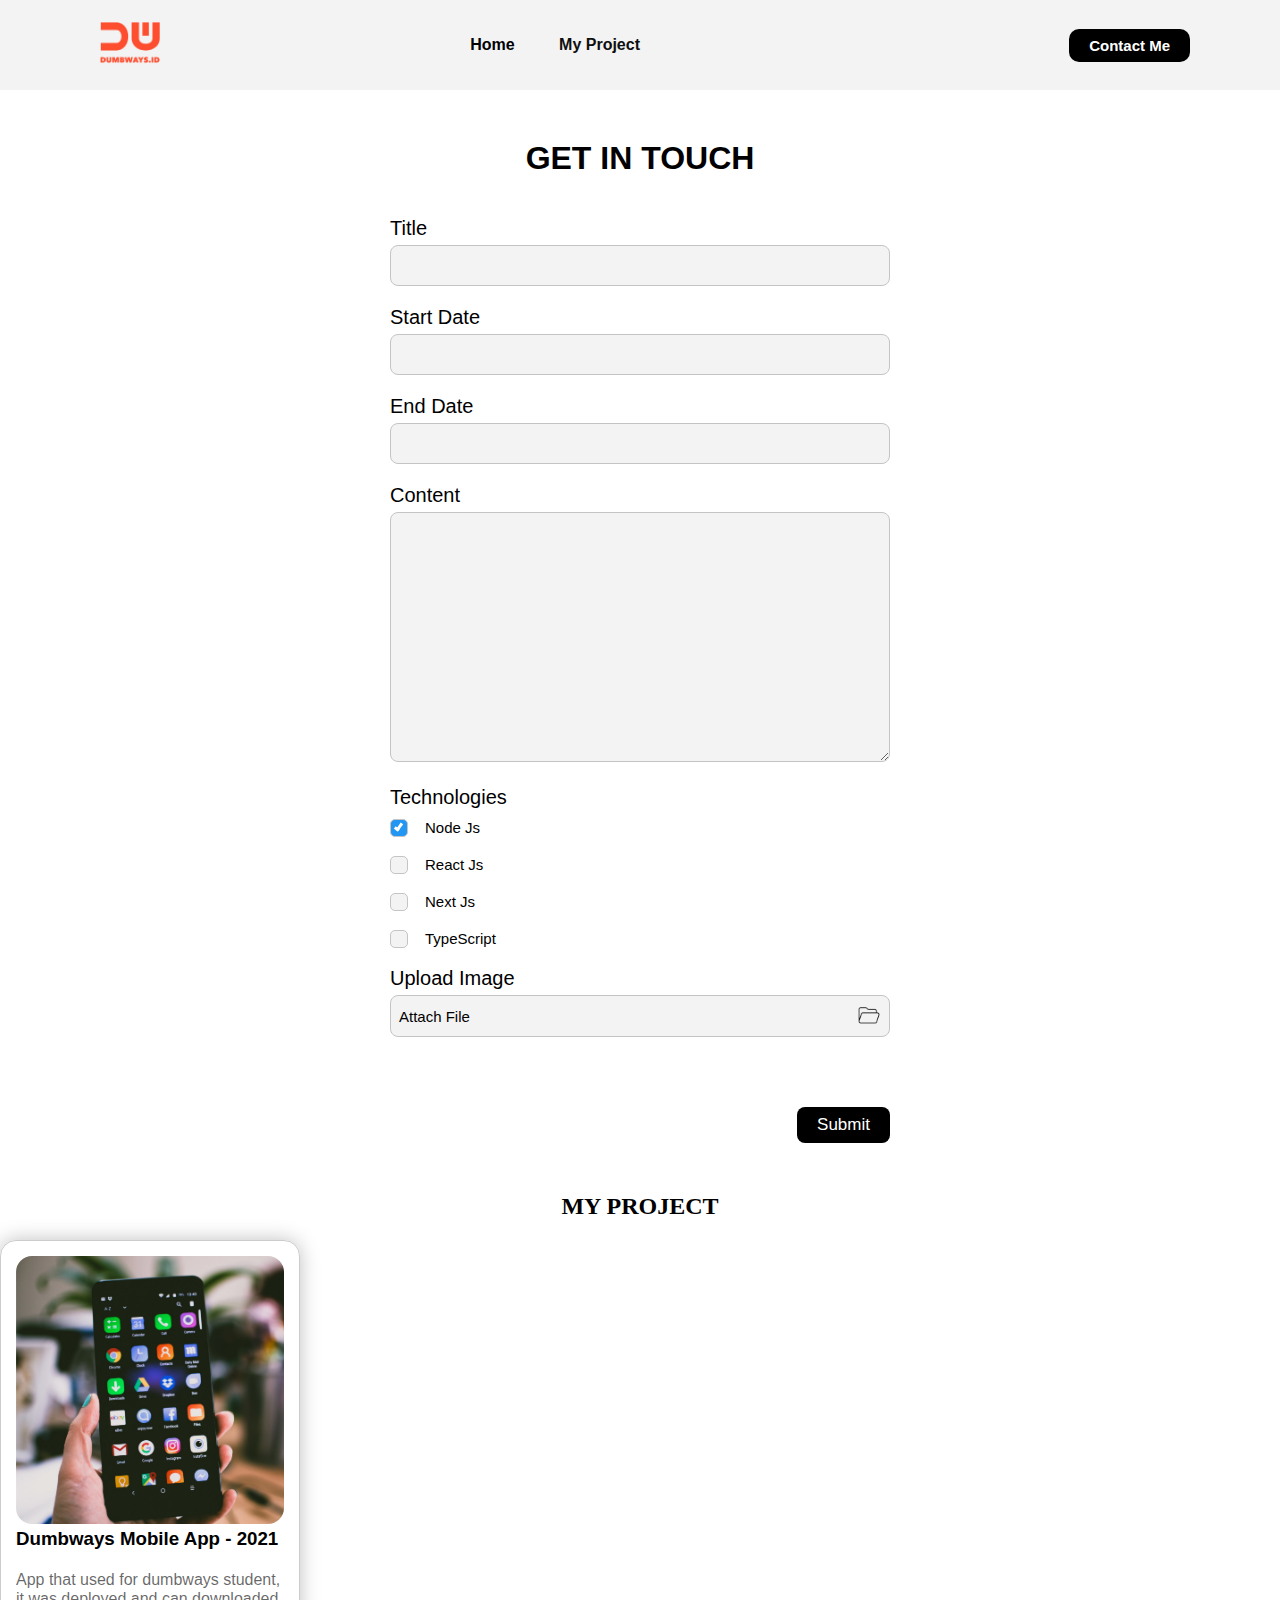
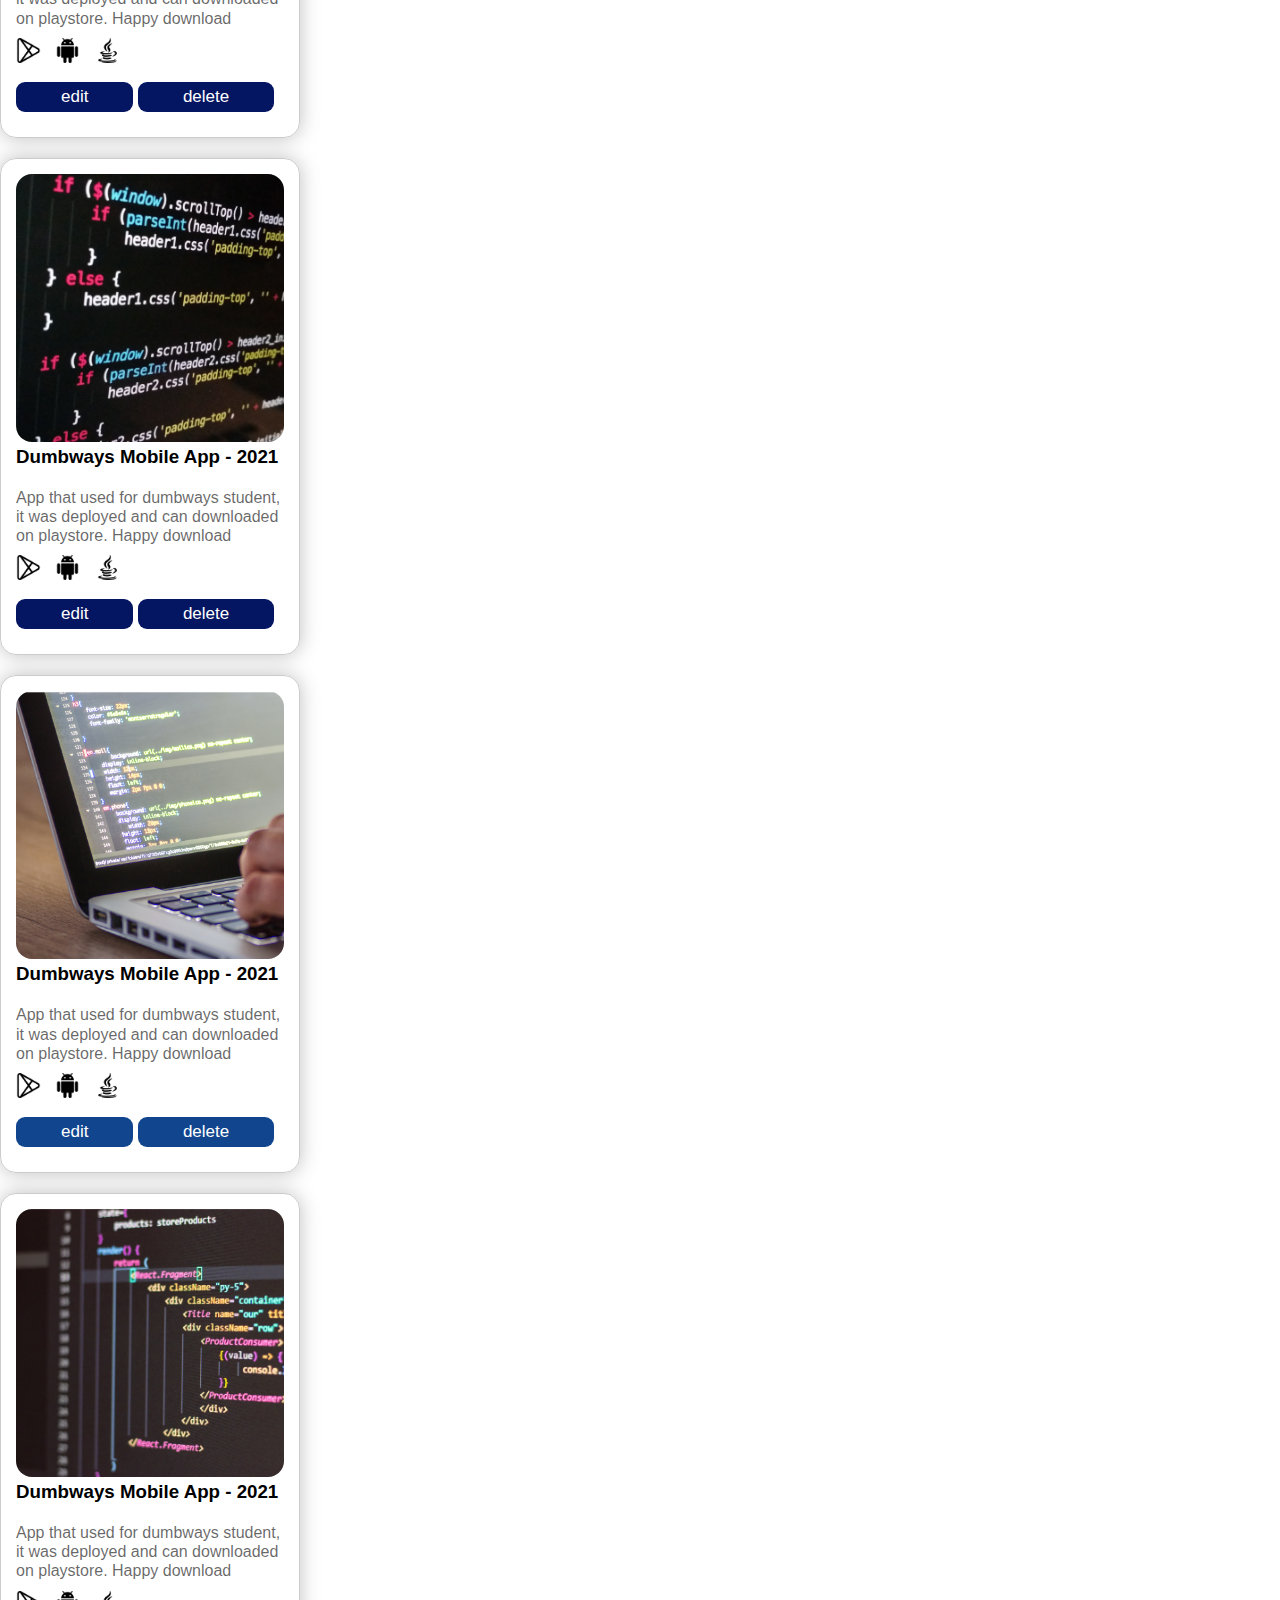
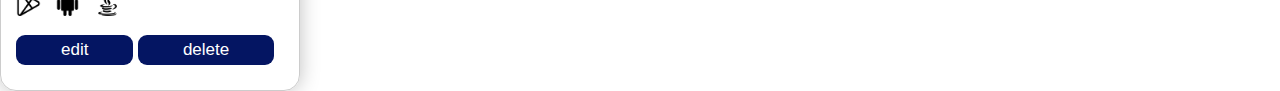
==== blog.html @ d4baaa58 "first push" ====
<!DOCTYPE html>
<html>
<head>
  <title>Blog Page</title>
  <link rel="stylesheet" href="style.css" />
</head>
<body>
    <!-- NavBar -->
    <nav>
        <div class="left-side">
            <div class="logo"><a href="#"><img src="brandred.png"></a></div>
            <ul>
                <li>
                    <a href="#">Home</a>
                </li>
                <li>
                    <a href="blog.html" class="list-active">My Project</a>
                </li>
            </ul>
        </div>
        <div class="right-side">
            <a href="#"> Contact Me </a>
        </div>
    </nav>
    <!--FORM BLOG-->
    <div class="blog">
        <div class="blog-form">
          <div class="form-container">
            <form onsubmit="addBlog(event)">
                <h1>GET IN TOUCH</h1>
                <div>
                    <label for="input-blog-title">Title</label>
                    <input id="input-blog-title" />
                </div>
                <div>
                    <label for="input-blog-start-date">Start Date</label>
                    <input id="input-blog-start-date" />
                </div>
                <div>
                    <label for="input-blog-end-date">End Date</label>
                    <input id="input-blog-end-date" />
                </div>
                <div>
                    <label for="input-blog-content">Content</label>
                    <textarea id="input-blog-content"></textarea>
                </div>
                <div>
                   <label for="checkbox-technologies">Technologies</label>
                    <label class="container" style="margin-top: 10px; font-size: 15px;">Node Js
                        <input type="checkbox" checked="checked">
                        <span class="checkmark"></span>
                    </label>
                  
                    <label class="container" style="font-size: 15px;">React Js
                        <input type="checkbox">
                        <span class="checkmark"></span>
                    </label>
                  
                    <label class="container" style="font-size: 15px;">Next Js
                        <input type="checkbox">
                        <span class="checkmark"></span>
                    </label>
                  
                    <label class="container" style="font-size: 15px;">TypeScript
                        <input type="checkbox">
                        <span class="checkmark"></span>
                    </label>
                </div>
                <div>
                    <label>Upload Image</label>
                    <div class="input-blog-image-group">
                        <label for="input-blog-image">
                            <p>Attach File</p>
                            <img src="folder.png" alt="file" />
                        </label>
                        <input type="file" id="input-blog-image" hidden />
                    </div>
                </div>
                <div class="button-group">
                    <button>Submit</button>
                </div>
            </form>
            </div>
        </div>
       <span class="project">
           <h2>MY PROJECT</h2>
           <div class="card1">
            <div class="image">
              <img src="card1.png" alt="my image" />
            </div>
            <div class="header">
              <h3>Dumbways Mobile App - 2021</h3>
            </div>
            <div class="content">
              <p>
                App that used for dumbways student, it was deployed and can downloaded on playstore. Happy download
              </p>
            </div>
            
            <div style="margin-top: 10px" >
                <a href="play.google.com"><img src="play-store.png" style="position: relative; cursor:progress; width: 25px; " alt="play-store" target="_blank"/></a>
                <a href="android.com"><img src="android.png" alt="android" style="position:relative; cursor:progress; width: 25px; margin-left: 10px;" target="_blank"/></a>
                <a href="java.com"><img src="java.png" style="position: relative; cursor: progress; width: 25px; margin-left: 10px;" alt="twitter"/></a>
            </div>

            <span>
                <button style="padding: 5px 45px;
                font-size: 17px;
                background: #041562;
                border-radius: 9px;
                border: none;
                color: rgb(255, 255, 255);
                cursor: progress;
                margin-top: 15px;">edit</button>

                <button style="padding: 5px 45px;
                font-size: 17px;
                background: #041562;
                border-radius: 9px;
                border: none;
                color: rgb(255, 255, 255);
                cursor: progress;">delete</button>
            </span>
        </div>

        <div class="card1">
            <div class="image">
              <img src="card2.png" alt="my image" />
            </div>
            <div class="header">
              <h3>Dumbways Mobile App - 2021</h3>
            </div>
            <div class="content">
              <p>
                App that used for dumbways student, it was deployed and can downloaded on playstore. Happy download
              </p>
            </div>
            
            <div style="margin-top: 10px" >
                <a href="play.google.com"><img src="play-store.png" style="position: relative; cursor:progress; width: 25px; " alt="play-store" target="_blank"/></a>
                <a href="android.com"><img src="android.png" alt="android" style="position:relative; cursor:progress; width: 25px; margin-left: 10px;" target="_blank"/></a>
                <a href="java.com"><img src="java.png" style="position: relative; cursor: progress; width: 25px; margin-left: 10px;" alt="twitter"/></a>
            </div>

            <span>
                <button style="padding: 5px 45px;
                font-size: 17px;
                background: #041562;
                border-radius: 9px;
                border: none;
                color: rgb(255, 255, 255);
                cursor: progress;
                margin-top: 15px;">edit</button>

                <button style="padding: 5px 45px;
                font-size: 17px;
                background: #041562 ;
                border-radius: 9px;
                border: none;
                color: rgb(255, 255, 255);
                cursor: progress;">delete</button>
            </span>
        </div>

        <div class="card1">
            <div class="image">
              <img src="card3.png" alt="my image" />
            </div>
            <div class="header">
              <h3>Dumbways Mobile App - 2021</h3>
            </div>
            <div class="content">
              <p>
                App that used for dumbways student, it was deployed and can downloaded on playstore. Happy download
              </p>
            </div>
            
            <div style="margin-top: 10px" >
                <a href="play.google.com"><img src="play-store.png" style="position: relative; cursor:progress; width: 25px; " alt="play-store" target="_blank"/></a>
                <a href="android.com"><img src="android.png" alt="android" style="position:relative; cursor:progress; width: 25px; margin-left: 10px;" target="_blank"/></a>
                <a href="java.com"><img src="java.png" style="position: relative; cursor: progress; width: 25px; margin-left: 10px;" alt="twitter"/></a>
            </div>

            <span>
                <button style="padding: 5px 45px;
                font-size: 17px;
                background: #11468F;
                border-radius: 9px;
                border: none;
                color: rgb(255, 255, 255);
                cursor: progress;
                margin-top: 15px;">edit</button>

                <button style="padding: 5px 45px;
                font-size: 17px;
                background: #11468F;
                border-radius: 9px;
                border: none;
                color: rgb(255, 255, 255);
                cursor: progress;">delete</button>
            </span>
        </div>

        <div class="card1">
            <div class="image">
              <img src="card4.png" alt="my image" />
            </div>
            <div class="header">
              <h3>Dumbways Mobile App - 2021</h3>
            </div>
            <div class="content">
              <p>
                App that used for dumbways student, it was deployed and can downloaded on playstore. Happy download
              </p>
            </div>
            
            <div style="margin-top: 10px" >
                <a href="play.google.com"><img src="play-store.png" style="position: relative; cursor:progress; width: 25px; " alt="play-store" target="_blank"/></a>
                <a href="android.com"><img src="android.png" alt="android" style="position:relative; cursor:progress; width: 25px; margin-left: 10px;" target="_blank"/></a>
                <a href="java.com"><img src="java.png" style="position: relative; cursor: progress; width: 25px; margin-left: 10px;" alt="twitter"/></a>
            </div>

            <span>
                <button style="padding: 5px 45px;
                font-size: 17px;
                background: #041562;
                border-radius: 9px;
                border: none;
                color: rgb(255, 255, 255);
                cursor: progress;
                margin-top: 15px;">edit</button>

                <button style="padding: 5px 45px;
                font-size: 17px;
                background: #041562 ;
                border-radius: 9px;
                border: none;
                color: rgb(255, 255, 255);
                cursor: progress;">delete</button>
            </span>
        </div>

       </span>
       
    </div>
    <script src="blog.js"></script>
  </body>
</html>
---- style.css ----
* {
    margin: 0;
    padding: 0;
    box-sizing: border-box;
    font-family: "Poppins", sans-serif;
}

/* Form Contact */

.form-contact {
    height: 100vh;
    display: flex;
    justify-content: center;
    align-items: center;
}
  
.form-contact form label {
    font-size: 15px;
    font-weight: bold;
}
  
.form-contact form input, textarea {
    width: 100%;
    font-size: 20px;
    font-weight: 40;
    padding: 8px;
    margin-top: 5px;
    margin-bottom: 15px;
    background: #f4f3f3;
    border: 1px solid #c4c4c4;
    border-radius: 8px;
}

.form-contact form select{
    width: 100%;
    font-size: 15px;
    font-weight: bold;
    padding: 8px;
    margin-top: 5px;
    margin-bottom: 15px;
    background: #f4f3f3;
    border: 1px solid #c4c4c4;
    border-radius: 8px;
}
  
.form-contact form textarea {
    height: 90px;
}
  
.form-contact form button {
    padding: 8px 30px;
    font-size: 17px;
    background: #000000;
    border-radius: 20px;
    border: none;
    color: #fff;
    cursor: pointer;
} 

/* Navbar */
nav {
    display: flex;
    background: #f4f3f3;
    height: 10vh;
}
  
nav div {
    display: flex;
    align-items: center;
    flex: 50%;
}
  
nav div.left-side {
    padding-left: 90px;
}
  
nav div.right-side {
    padding-right: 90px;
    display: flex;
    justify-content: flex-end;
}
  
nav ul {
    list-style-type: none;
    margin-left: 40px;
}
  
nav ul li {
    display: inline;
    margin-left: 40px;
}

.logo img {
    position: relative;
    margin-top: 20%;
    margin-left: 10px;
    margin-bottom: 20%;
    width: 20%;
}
  
nav ul li a {
    color: #000000;
    text-decoration: none;  
    font-weight: bold;
}
  
nav ul li a.list-active {
    color: #0f0f0f;
    font-weight: 700;
}

nav .right-side a {
    font-size: 15px;
    padding: 8px 20px;
    background-color: #000000;
    border: none;
    border-radius: 10px;
    color: #fff;
    font-weight: bold;
    text-decoration: none;
}

/* Card Profile */

.card-page {
    box-shadow: 0 4px 8px 0 rgba(0,0,0,0.2);
    transition: 0.3s;
    margin-top: 50px;
    margin-bottom: 50px;
    margin-right: 50px;
    margin-left: 50px;
}

.card-page:hover {
    box-shadow: 0 8px 20px 0 rgba(0,0,0,0.2);
}

.container-page {
    padding: 4px 4px;
}

.personal {
    display: flex;
    height: 100vh;
}
  
.personal .right {
    flex: 40%;
}

.personal .right .card {
    box-shadow: 0 4px 8px 0 rgba(0,0,0,0.2);
    transition: 0.3s;
    width: 60%;
    margin-top: 50px;
    margin-left: 50px;
}
  
.personal .right .card .card:hover {
    box-shadow: 0 8px 16px 0 rgba(0,0,0,0.2);
}
  
.personal .right .card .container {
    padding: 20px 50px;
}

.personal .right .card .container h2 {
    font-family: 'Gill Sans', 'Gill Sans MT', Calibri, 'Trebuchet MS', sans-serif;
    text-align: center;
}

  .personal .right .card .container p {
      margin-top: 7px;
      text-align: center;
  }

.personal .left {
    flex: 60%;
    display: flex;
    position: relative;
}
  
.personal .left div {
    position: absolute;
    top: 50px;
    right: 30px;
    left: 60px;
}

.personal .left div h2{
    text-align: justify;
    font-family: gill sans;

}
  
.personal .left div p {
    text-align: justify;
    color: #000000;
    margin-top: 20px;
    margin-bottom: 20px;
    margin-right: 45px;
    font-family: putara;
    font-size: 1.3em;
}

.personal .left .sosmed-list {
    position: absolute;
    margin-top: 15%;
}
  
.personal .left .sosmed-list a {
    cursor: pointer;
    margin-right: 3px;
    margin-top: 5%;
}
  
.personal .left .sosmed-list a img {
    cursor: pointer progress;
    width: 35px;
    margin-left: 9px;
}

/*MY PROJECT*/

.project h2 {
    text-align: center;
    font-family: 'Times New Roman', Times, serif;
}

.card1 {
    width: 300px;
    border: 1px solid #00000033;
    border-radius: 16px;
    padding: 15px 15px 25px 15px;
    box-shadow: 0px 0px 20px #00000040;
    margin-top: 20px;
    transition: 0.4s;
}

.card1 .image img {
    width: 100%;
    border-radius: 16px;
}
  
.card1 .header h1 {
    text-align: left;
    margin-top: 7%;
}
  
.card1 .content p {
    text-align: left;
    color: rgba(0, 0, 0, 0.6);
    line-height: 120%;
    margin-top: 20px;
}

/* Blog Form */
.blog-form {
    padding: 50px 0;
    display: flex;
    justify-content: center;
}
  
.blog-form .form-container {
    width: 500px;
}
  
.blog-form .form-container h1 {
    text-align: center;
    margin-bottom: 40px;
    font-weight: bold;
}
  
.blog-form form label {
    font-size: 20px;
    font-weight: 400;
}
  
.blog-form form input, textarea, select {
    width: 100%;
    font-size: 20px;
    font-weight: 400;
    padding: 8px;
    margin-top: 5px;
    margin-bottom: 20px;
    background: #f4f3f3;
    border: 1px solid #c4c4c4;
    border-radius: 8px;
}
  
.blog-form form textarea {
    height: 250px;
}
  
.blog-form form .input-blog-image-group {
    width: 100%;
    font-size: 20px;
    font-weight: 400;
    padding: 8px;
    margin-top: 5px;
    margin-bottom: 20px;
    background: #f4f3f3;
    border: 1px solid #c4c4c4;
    border-radius: 8px;
    cursor: progress;
}

.blog-form form .input-blog-image-group img {
    width: 5%;
}

.blog-form form .input-blog-image-group label p {
    font-size: 15px;
}
  
.blog-form form .input-blog-image-group label {
    cursor: progress;
    display: flex;
    align-items: center;
    justify-content: space-between;
}
  
.blog-form form .button-group {
    text-align: right;
}

  
.blog-form form button {
    margin-top: 50px;
    padding: 8px 20px;
    font-size: 17px;
    background: #000000;
    border-radius: 8px;
    border: none;
    color: #fff;
    cursor: pointer;
}
  
.blog hr {
    border: 1px solid #dbdbdb;
    width: 80%;
    margin-right: auto;
    margin-left: auto;
}

.container {
    display: block;
    position: relative;
    padding-left: 35px;
    margin-bottom: 20px;
    cursor: pointer;
    font-size: 15px;
    -webkit-user-select: none;
    -moz-user-select: none;
    -ms-user-select: none;
    user-select: none;
}
  
.container input {
    position: absolute;
    opacity: 0;
    cursor: pointer;
    height: 0;
    width: 0;
}
  
    /* Create a custom checkbox */
.checkmark {
    position: absolute;
    top: 0;
    left: 0;
    height: 18px;
    width: 18px;
    background-color: #f4f3f3;
    border: 1px solid #c4c4c4;
    border-radius: 5px;
}
  
/* On mouse-over, add a grey background color */
  .container:hover input ~ .checkmark {
    background-color: #f4f3f3;
}
  
/* When the checkbox is checked, add a blue background */
.container input:checked ~ .checkmark {
    background-color: #2196F3;
}
  
.checkmark:after {
    content: "";
    position: absolute;
    display: none;
}
  
.container input:checked ~ .checkmark:after {
    display: block;
}
  
  /* Style the checkmark/indicator */
.container .checkmark:after {
    left: 5px;
    top: 2px;
    width: 2px;
    height: 6px;
    border: solid white;
    border-width: 0 3px 3px 0;
    -webkit-transform: rotate(35deg);
    -ms-transform: rotate(35deg);
    transform: rotate(35deg);
}
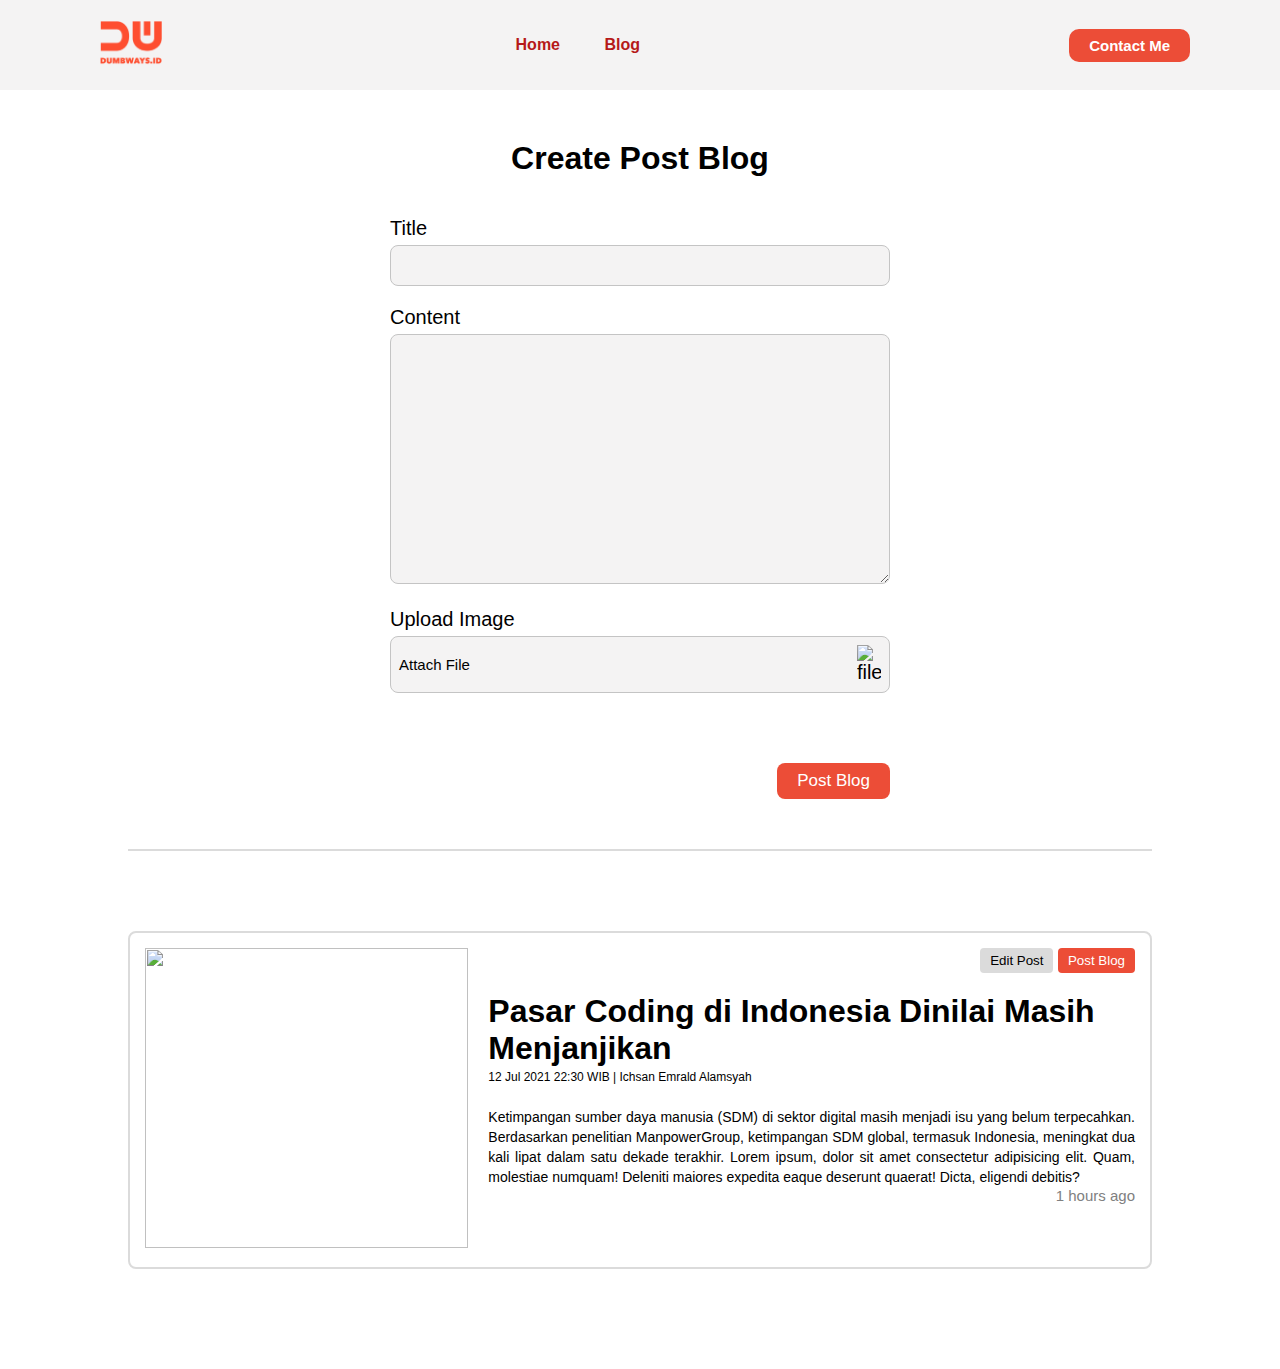
==== commit bb330d8f: "first push" ====
--- a/blog.html
+++ b/blog.html
@@ -1,248 +1,92 @@
 <!DOCTYPE html>
-<html>
-<head>
-  <title>Blog Page</title>
-  <link rel="stylesheet" href="style.css" />
-</head>
-<body>
-    <!-- NavBar -->
+<html lang="en">
+    <head>
+      <meta charset="UTF-8">
+      <meta http-equiv="X-UA-Compatible" content="IE=edge">
+      <meta name="viewport" content="width=device-width, initial-scale=1.0">
+      <link rel="stylesheet" href="style.css">
+      <title>Blog Page</title>
+    </head>
+  <body>
     <nav>
         <div class="left-side">
-            <div class="logo"><a href="#"><img src="brandred.png"></a></div>
-            <ul>
-                <li>
-                    <a href="#">Home</a>
-                </li>
-                <li>
-                    <a href="blog.html" class="list-active">My Project</a>
-                </li>
-            </ul>
+          <div class="logo"><a href="index.html"><img src="brandred.png"></a></div>
+          <ul>
+            <li>
+              <a href="home.html">Home</a>
+            </li>
+            <li>
+              <a href="blog.html" class="list-active">Blog</a>
+            </li>
+          </ul>
         </div>
         <div class="right-side">
-            <a href="#"> Contact Me </a>
+          <a href="contact.html"> Contact Me </a>
         </div>
     </nav>
-    <!--FORM BLOG-->
+    <!-- Blog Form-->
     <div class="blog">
-        <div class="blog-form">
-          <div class="form-container">
-            <form onsubmit="addBlog(event)">
-                <h1>GET IN TOUCH</h1>
-                <div>
-                    <label for="input-blog-title">Title</label>
-                    <input id="input-blog-title" />
-                </div>
-                <div>
-                    <label for="input-blog-start-date">Start Date</label>
-                    <input id="input-blog-start-date" />
-                </div>
-                <div>
-                    <label for="input-blog-end-date">End Date</label>
-                    <input id="input-blog-end-date" />
-                </div>
-                <div>
-                    <label for="input-blog-content">Content</label>
-                    <textarea id="input-blog-content"></textarea>
-                </div>
-                <div>
-                   <label for="checkbox-technologies">Technologies</label>
-                    <label class="container" style="margin-top: 10px; font-size: 15px;">Node Js
-                        <input type="checkbox" checked="checked">
-                        <span class="checkmark"></span>
-                    </label>
-                  
-                    <label class="container" style="font-size: 15px;">React Js
-                        <input type="checkbox">
-                        <span class="checkmark"></span>
-                    </label>
-                  
-                    <label class="container" style="font-size: 15px;">Next Js
-                        <input type="checkbox">
-                        <span class="checkmark"></span>
-                    </label>
-                  
-                    <label class="container" style="font-size: 15px;">TypeScript
-                        <input type="checkbox">
-                        <span class="checkmark"></span>
-                    </label>
-                </div>
-                <div>
-                    <label>Upload Image</label>
-                    <div class="input-blog-image-group">
-                        <label for="input-blog-image">
-                            <p>Attach File</p>
-                            <img src="folder.png" alt="file" />
-                        </label>
-                        <input type="file" id="input-blog-image" hidden />
-                    </div>
-                </div>
-                <div class="button-group">
-                    <button>Submit</button>
-                </div>
-            </form>
+      <div class="blog-form">
+        <div class="form-container">
+          <form onsubmit="addBlog(event)">
+            <h1>Create Post Blog</h1>
+            <div>
+              <label for="input-blog-title">Title</label>
+              <input id="input-blog-title" />
             </div>
+            <div>
+              <label for="input-blog-content">Content</label>
+              <textarea id="input-blog-content"></textarea>
+            </div>
+            <div>
+              <label>Upload Image</label>
+              <div class="input-blog-image-group">
+                <label for="input-blog-image">
+                  <p>Attach File</p>
+                  <img src="link.png" alt="file" style="width: 5%;" />
+                </label>
+                <input type="file" id="input-blog-image" hidden />
+              </div>
+            </div>
+            <div class="button-group">
+              <button>Post Blog</button>
+            </div>
+          </form>
+      </div>
+      </div>
+      <hr class="line" />
+     <div id="contents" class="blog-list">
+      <div class="blog-list-item">
+        <div class="blog-image">
+          <img src="news1.png" alt="" />
         </div>
-       <span class="project">
-           <h2>MY PROJECT</h2>
-           <div class="card1">
-            <div class="image">
-              <img src="card1.png" alt="my image" />
-            </div>
-            <div class="header">
-              <h3>Dumbways Mobile App - 2021</h3>
-            </div>
-            <div class="content">
-              <p>
-                App that used for dumbways student, it was deployed and can downloaded on playstore. Happy download
-              </p>
-            </div>
-            
-            <div style="margin-top: 10px" >
-                <a href="play.google.com"><img src="play-store.png" style="position: relative; cursor:progress; width: 25px; " alt="play-store" target="_blank"/></a>
-                <a href="android.com"><img src="android.png" alt="android" style="position:relative; cursor:progress; width: 25px; margin-left: 10px;" target="_blank"/></a>
-                <a href="java.com"><img src="java.png" style="position: relative; cursor: progress; width: 25px; margin-left: 10px;" alt="twitter"/></a>
-            </div>
-
-            <span>
-                <button style="padding: 5px 45px;
-                font-size: 17px;
-                background: #041562;
-                border-radius: 9px;
-                border: none;
-                color: rgb(255, 255, 255);
-                cursor: progress;
-                margin-top: 15px;">edit</button>
-
-                <button style="padding: 5px 45px;
-                font-size: 17px;
-                background: #041562;
-                border-radius: 9px;
-                border: none;
-                color: rgb(255, 255, 255);
-                cursor: progress;">delete</button>
-            </span>
+        <div class="blog-content">
+          <div class="btn-group">
+            <button class="btn-edit">Edit Post</button>
+            <button class="btn-post">Post Blog</button>
+          </div>
+          <h1>
+            <a href="blog-detail.html" target="_blank">Pasar Coding di Indonesia Dinilai Masih Menjanjikan</a>
+          </h1>
+          <div class="detail-blog-content">
+            12 Jul 2021 22:30 WIB | Ichsan Emrald Alamsyah
+          </div>
+          <p>
+            Ketimpangan sumber daya manusia (SDM) di sektor digital masih
+            menjadi isu yang belum terpecahkan. Berdasarkan penelitian
+            ManpowerGroup, ketimpangan SDM global, termasuk Indonesia,
+            meningkat dua kali lipat dalam satu dekade terakhir. Lorem ipsum,
+            dolor sit amet consectetur adipisicing elit. Quam, molestiae
+            numquam! Deleniti maiores expedita eaque deserunt quaerat! Dicta,
+            eligendi debitis?
+          </p>
+          <div style="text-align: right">
+            <span style="font-size: 15px; color: grey">1 hours ago</span>
+          </div>
         </div>
-
-        <div class="card1">
-            <div class="image">
-              <img src="card2.png" alt="my image" />
-            </div>
-            <div class="header">
-              <h3>Dumbways Mobile App - 2021</h3>
-            </div>
-            <div class="content">
-              <p>
-                App that used for dumbways student, it was deployed and can downloaded on playstore. Happy download
-              </p>
-            </div>
-            
-            <div style="margin-top: 10px" >
-                <a href="play.google.com"><img src="play-store.png" style="position: relative; cursor:progress; width: 25px; " alt="play-store" target="_blank"/></a>
-                <a href="android.com"><img src="android.png" alt="android" style="position:relative; cursor:progress; width: 25px; margin-left: 10px;" target="_blank"/></a>
-                <a href="java.com"><img src="java.png" style="position: relative; cursor: progress; width: 25px; margin-left: 10px;" alt="twitter"/></a>
-            </div>
-
-            <span>
-                <button style="padding: 5px 45px;
-                font-size: 17px;
-                background: #041562;
-                border-radius: 9px;
-                border: none;
-                color: rgb(255, 255, 255);
-                cursor: progress;
-                margin-top: 15px;">edit</button>
-
-                <button style="padding: 5px 45px;
-                font-size: 17px;
-                background: #041562 ;
-                border-radius: 9px;
-                border: none;
-                color: rgb(255, 255, 255);
-                cursor: progress;">delete</button>
-            </span>
-        </div>
-
-        <div class="card1">
-            <div class="image">
-              <img src="card3.png" alt="my image" />
-            </div>
-            <div class="header">
-              <h3>Dumbways Mobile App - 2021</h3>
-            </div>
-            <div class="content">
-              <p>
-                App that used for dumbways student, it was deployed and can downloaded on playstore. Happy download
-              </p>
-            </div>
-            
-            <div style="margin-top: 10px" >
-                <a href="play.google.com"><img src="play-store.png" style="position: relative; cursor:progress; width: 25px; " alt="play-store" target="_blank"/></a>
-                <a href="android.com"><img src="android.png" alt="android" style="position:relative; cursor:progress; width: 25px; margin-left: 10px;" target="_blank"/></a>
-                <a href="java.com"><img src="java.png" style="position: relative; cursor: progress; width: 25px; margin-left: 10px;" alt="twitter"/></a>
-            </div>
-
-            <span>
-                <button style="padding: 5px 45px;
-                font-size: 17px;
-                background: #11468F;
-                border-radius: 9px;
-                border: none;
-                color: rgb(255, 255, 255);
-                cursor: progress;
-                margin-top: 15px;">edit</button>
-
-                <button style="padding: 5px 45px;
-                font-size: 17px;
-                background: #11468F;
-                border-radius: 9px;
-                border: none;
-                color: rgb(255, 255, 255);
-                cursor: progress;">delete</button>
-            </span>
-        </div>
-
-        <div class="card1">
-            <div class="image">
-              <img src="card4.png" alt="my image" />
-            </div>
-            <div class="header">
-              <h3>Dumbways Mobile App - 2021</h3>
-            </div>
-            <div class="content">
-              <p>
-                App that used for dumbways student, it was deployed and can downloaded on playstore. Happy download
-              </p>
-            </div>
-            
-            <div style="margin-top: 10px" >
-                <a href="play.google.com"><img src="play-store.png" style="position: relative; cursor:progress; width: 25px; " alt="play-store" target="_blank"/></a>
-                <a href="android.com"><img src="android.png" alt="android" style="position:relative; cursor:progress; width: 25px; margin-left: 10px;" target="_blank"/></a>
-                <a href="java.com"><img src="java.png" style="position: relative; cursor: progress; width: 25px; margin-left: 10px;" alt="twitter"/></a>
-            </div>
-
-            <span>
-                <button style="padding: 5px 45px;
-                font-size: 17px;
-                background: #041562;
-                border-radius: 9px;
-                border: none;
-                color: rgb(255, 255, 255);
-                cursor: progress;
-                margin-top: 15px;">edit</button>
-
-                <button style="padding: 5px 45px;
-                font-size: 17px;
-                background: #041562 ;
-                border-radius: 9px;
-                border: none;
-                color: rgb(255, 255, 255);
-                cursor: progress;">delete</button>
-            </span>
-        </div>
-
-       </span>
-       
+      </div>
+      </div>
     </div>
     <script src="blog.js"></script>
   </body>
-</html>
+</html>--- a/style.css
+++ b/style.css
@@ -5,58 +5,6 @@
     font-family: "Poppins", sans-serif;
 }
 
-/* Form Contact */
-
-.form-contact {
-    height: 100vh;
-    display: flex;
-    justify-content: center;
-    align-items: center;
-}
-  
-.form-contact form label {
-    font-size: 15px;
-    font-weight: bold;
-}
-  
-.form-contact form input, textarea {
-    width: 100%;
-    font-size: 20px;
-    font-weight: 40;
-    padding: 8px;
-    margin-top: 5px;
-    margin-bottom: 15px;
-    background: #f4f3f3;
-    border: 1px solid #c4c4c4;
-    border-radius: 8px;
-}
-
-.form-contact form select{
-    width: 100%;
-    font-size: 15px;
-    font-weight: bold;
-    padding: 8px;
-    margin-top: 5px;
-    margin-bottom: 15px;
-    background: #f4f3f3;
-    border: 1px solid #c4c4c4;
-    border-radius: 8px;
-}
-  
-.form-contact form textarea {
-    height: 90px;
-}
-  
-.form-contact form button {
-    padding: 8px 30px;
-    font-size: 17px;
-    background: #000000;
-    border-radius: 20px;
-    border: none;
-    color: #fff;
-    cursor: pointer;
-} 
-
 /* Navbar */
 nav {
     display: flex;
@@ -72,22 +20,6 @@
   
 nav div.left-side {
     padding-left: 90px;
-}
-  
-nav div.right-side {
-    padding-right: 90px;
-    display: flex;
-    justify-content: flex-end;
-}
-  
-nav ul {
-    list-style-type: none;
-    margin-left: 40px;
-}
-  
-nav ul li {
-    display: inline;
-    margin-left: 40px;
 }
 
 .logo img {
@@ -95,24 +27,40 @@
     margin-top: 20%;
     margin-left: 10px;
     margin-bottom: 20%;
-    width: 20%;
+    width: 18%;
+}
+  
+nav div.right-side {
+    padding-right: 90px;
+    display: flex;
+    justify-content: flex-end;
+}
+  
+nav ul {
+    list-style-type: none;
+    margin-left: 40px;
+}
+  
+nav ul li {
+    display: inline;
+    margin-left: 40px;
 }
   
 nav ul li a {
-    color: #000000;
+    color: #b61919;
     text-decoration: none;  
     font-weight: bold;
 }
   
 nav ul li a.list-active {
-    color: #0f0f0f;
+    color: #b61919;
     font-weight: 700;
 }
 
 nav .right-side a {
     font-size: 15px;
     padding: 8px 20px;
-    background-color: #000000;
+    background-color: #ec4d37;
     border: none;
     border-radius: 10px;
     color: #fff;
@@ -122,136 +70,127 @@
 
 /* Card Profile */
 
-.card-page {
-    box-shadow: 0 4px 8px 0 rgba(0,0,0,0.2);
-    transition: 0.3s;
-    margin-top: 50px;
-    margin-bottom: 50px;
-    margin-right: 50px;
-    margin-left: 50px;
-}
-
-.card-page:hover {
-    box-shadow: 0 8px 20px 0 rgba(0,0,0,0.2);
-}
-
-.container-page {
-    padding: 4px 4px;
-}
-
 .personal {
     display: flex;
-    height: 100vh;
-}
-  
-.personal .right {
+    height: 115vh;
+}
+  
+.personal .left {
     flex: 40%;
-}
-
-.personal .right .card {
-    box-shadow: 0 4px 8px 0 rgba(0,0,0,0.2);
-    transition: 0.3s;
-    width: 60%;
-    margin-top: 50px;
-    margin-left: 50px;
-}
-  
-.personal .right .card .card:hover {
-    box-shadow: 0 8px 16px 0 rgba(0,0,0,0.2);
-}
-  
-.personal .right .card .container {
-    padding: 20px 50px;
-}
-
-.personal .right .card .container h2 {
-    font-family: 'Gill Sans', 'Gill Sans MT', Calibri, 'Trebuchet MS', sans-serif;
-    text-align: center;
-}
-
-  .personal .right .card .container p {
-      margin-top: 7px;
-      text-align: center;
-  }
-
-.personal .left {
-    flex: 60%;
-    display: flex;
-    position: relative;
-}
-  
-.personal .left div {
-    position: absolute;
-    top: 50px;
-    right: 30px;
-    left: 60px;
-}
-
-.personal .left div h2{
-    text-align: justify;
-    font-family: gill sans;
-
-}
-  
-.personal .left div p {
-    text-align: justify;
-    color: #000000;
-    margin-top: 20px;
-    margin-bottom: 20px;
-    margin-right: 45px;
-    font-family: putara;
-    font-size: 1.3em;
-}
-
-.personal .left .sosmed-list {
-    position: absolute;
-    margin-top: 15%;
-}
-  
-.personal .left .sosmed-list a {
-    cursor: pointer;
-    margin-right: 3px;
-    margin-top: 5%;
-}
-  
-.personal .left .sosmed-list a img {
-    cursor: pointer progress;
-    width: 35px;
-    margin-left: 9px;
-}
-
-/*MY PROJECT*/
-
-.project h2 {
-    text-align: center;
-    font-family: 'Times New Roman', Times, serif;
-}
-
-.card1 {
-    width: 300px;
+    display: flex;
+    justify-content: flex-end;
+    align-items: center;
+}
+  
+.card {
+    width: 350px;
     border: 1px solid #00000033;
     border-radius: 16px;
     padding: 15px 15px 25px 15px;
     box-shadow: 0px 0px 20px #00000040;
     margin-top: 20px;
-    transition: 0.4s;
-}
-
-.card1 .image img {
+    margin-right: 25%;
+}
+  
+.card .image img {
     width: 100%;
     border-radius: 16px;
 }
   
-.card1 .header h1 {
+.card .header h1 {
     text-align: left;
-    margin-top: 7%;
-}
-  
-.card1 .content p {
+    margin: 10px 0;
+}
+  
+.card .content p {
     text-align: left;
-    color: rgba(0, 0, 0, 0.6);
+    color: #000000;
     line-height: 120%;
+    margin-bottom: 20px;
+    font-weight: bold;
+}
+  
+.card .content table {
+    width: 100%;
+    border: 2px solid rgb(5, 4, 4);
+    border-radius: 1em;
+    border-collapse: collapse;
+}
+  
+.card .content table tr th {
+    font-weight: 600;
+    padding: 5px;
+}
+  
+.card .content table tr td {
+    font-weight: 300;
+    padding: 5px;
+    text-align: center;
+}
+  
+.personal .right {
+    flex: 60%;
+    display: flex;
+    position: relative;
+}
+
+.personal .right div {
+    position: absolute;
+    top: 90px;
+    left: 40px;
+    right: 80px;
+}
+
+.personal .right div h1 {
+    font-family: gill sans;
+}
+
+.personal .right div h3 {
+    font-family: gill sans;
+}
+
+.personal .right div p {
+    text-align: justify;
+    color: #000000;
+    margin-top: 5px;
+    margin-bottom: 20px;
+    font-family: 'Times New Roman', Times, serif;
+    font-size: 20px;
+}
+
+.personal .right .skill {
+    display: flex;
+}
+
+.personal .right .skill span {
+    flex: 1;
+    margin-right: 10px;
+}
+
+.personal .right .skill img {
+    width: 60px;
+    height: 60px;
+    object-fit: cover;
+    cursor: pointer;
+}
+
+.personal .right .skill p {
+    text-align: left;
+}
+  
+.personal .right .sosmed-list {
+    position: absolute;
     margin-top: 20px;
+}
+
+.personal .right .sosmed-list a {
+    cursor: pointer progress;
+    margin-right: 10px;
+}
+  
+.personal .right .sosmed-list a img {
+    cursor: progress;
+    width: 30px;
 }
 
 /* Blog Form */
@@ -268,7 +207,6 @@
 .blog-form .form-container h1 {
     text-align: center;
     margin-bottom: 40px;
-    font-weight: bold;
 }
   
 .blog-form form label {
@@ -302,19 +240,15 @@
     background: #f4f3f3;
     border: 1px solid #c4c4c4;
     border-radius: 8px;
-    cursor: progress;
-}
-
-.blog-form form .input-blog-image-group img {
-    width: 5%;
-}
-
+    cursor: pointer;
+}
+  
 .blog-form form .input-blog-image-group label p {
     font-size: 15px;
 }
   
 .blog-form form .input-blog-image-group label {
-    cursor: progress;
+    cursor: pointer;
     display: flex;
     align-items: center;
     justify-content: space-between;
@@ -323,13 +257,12 @@
 .blog-form form .button-group {
     text-align: right;
 }
-
   
 .blog-form form button {
     margin-top: 50px;
     padding: 8px 20px;
     font-size: 17px;
-    background: #000000;
+    background: #ec4d37;
     border-radius: 8px;
     border: none;
     color: #fff;
@@ -343,69 +276,113 @@
     margin-left: auto;
 }
 
-.container {
-    display: block;
-    position: relative;
-    padding-left: 35px;
-    margin-bottom: 20px;
-    cursor: pointer;
-    font-size: 15px;
-    -webkit-user-select: none;
-    -moz-user-select: none;
-    -ms-user-select: none;
-    user-select: none;
-}
-  
-.container input {
-    position: absolute;
-    opacity: 0;
-    cursor: pointer;
-    height: 0;
-    width: 0;
-}
-  
-    /* Create a custom checkbox */
-.checkmark {
-    position: absolute;
-    top: 0;
-    left: 0;
-    height: 18px;
-    width: 18px;
-    background-color: #f4f3f3;
-    border: 1px solid #c4c4c4;
-    border-radius: 5px;
-}
-  
-/* On mouse-over, add a grey background color */
-  .container:hover input ~ .checkmark {
-    background-color: #f4f3f3;
-}
-  
-/* When the checkbox is checked, add a blue background */
-.container input:checked ~ .checkmark {
-    background-color: #2196F3;
-}
-  
-.checkmark:after {
-    content: "";
-    position: absolute;
-    display: none;
-}
-  
-.container input:checked ~ .checkmark:after {
-    display: block;
-}
-  
-  /* Style the checkmark/indicator */
-.container .checkmark:after {
-    left: 5px;
-    top: 2px;
-    width: 2px;
-    height: 6px;
-    border: solid white;
-    border-width: 0 3px 3px 0;
-    -webkit-transform: rotate(35deg);
-    -ms-transform: rotate(35deg);
-    transform: rotate(35deg);
-}
-  +/* Blog list */
+.blog .blog-list {
+    margin-top: 80px;
+    margin-bottom: 80px;
+    display: flex;
+    align-items: center;
+    flex-direction: column;
+}
+  
+.blog .blog-list .blog-list-item {
+    width: 80%;
+    padding: 15px;
+    margin-bottom: 20px;
+    border: 2px solid #dbdbdb;
+    border-radius: 8px;
+    display: flex;
+}
+  
+.blog .blog-list .blog-list-item .blog-image {
+    flex: 1;
+}
+  
+.blog .blog-list .blog-list-item .blog-image img {
+    width: 100%;
+    height: 300px;
+    object-fit: cover;
+}
+  
+.blog .blog-list .blog-list-item .blog-content {
+    padding-left: 20px;
+    flex: 2;
+}
+  
+.blog .blog-list .btn-group {
+    text-align: right;
+    margin-bottom: 20px;
+}
+  
+.blog .blog-list .btn-group .btn-edit {
+    padding: 5px 10px;
+    border: 0;
+    border-radius: 4px;
+    background: #dbdbdb;
+}
+  
+.blog .blog-list .btn-group .btn-post {
+    padding: 5px 10px;
+    border: 0;
+    border-radius: 4px;
+    background: #ec4d37;
+    color: #fff;
+}
+  
+.blog .blog-list h1 a {
+    text-decoration: none;
+    color: #000000;
+}
+  
+.blog .blog-list .detail-blog-content {
+    font-weight: 300;
+    font-size: 12px;
+    line-height: 20px;
+}
+  
+.blog .blog-list .blog-list-item p {
+    margin-top: 20px;
+    font-weight: normal;
+    font-size: 14px;
+    line-height: 20px;
+    text-align: justify;
+}
+
+/* Blog Detail */
+.blog-detail {
+    display: flex;
+    justify-content: center;
+}
+
+.blog-detail-container {
+    width: 80%;
+    margin: 40px 0;
+}
+  
+.blog-detail-container img {
+    width: 90%;
+}
+
+.blog-detail-container h1 {
+    font-style: normal;
+    font-weight: 800;
+    font-size: 44px;
+    line-height: 120%;
+    margin-bottom: 15px;
+}
+
+.blog-detail-container .author {
+    font-weight: 100;
+    font-size: 20px;
+    line-height: 120%;
+    margin-bottom: 20px;
+}
+
+.blog-detail-container p {
+    margin-top: 40px;
+    font-style: normal;
+    font-weight: normal;
+    font-size: 20px;
+    line-height: 120%;
+    text-align: justify;
+}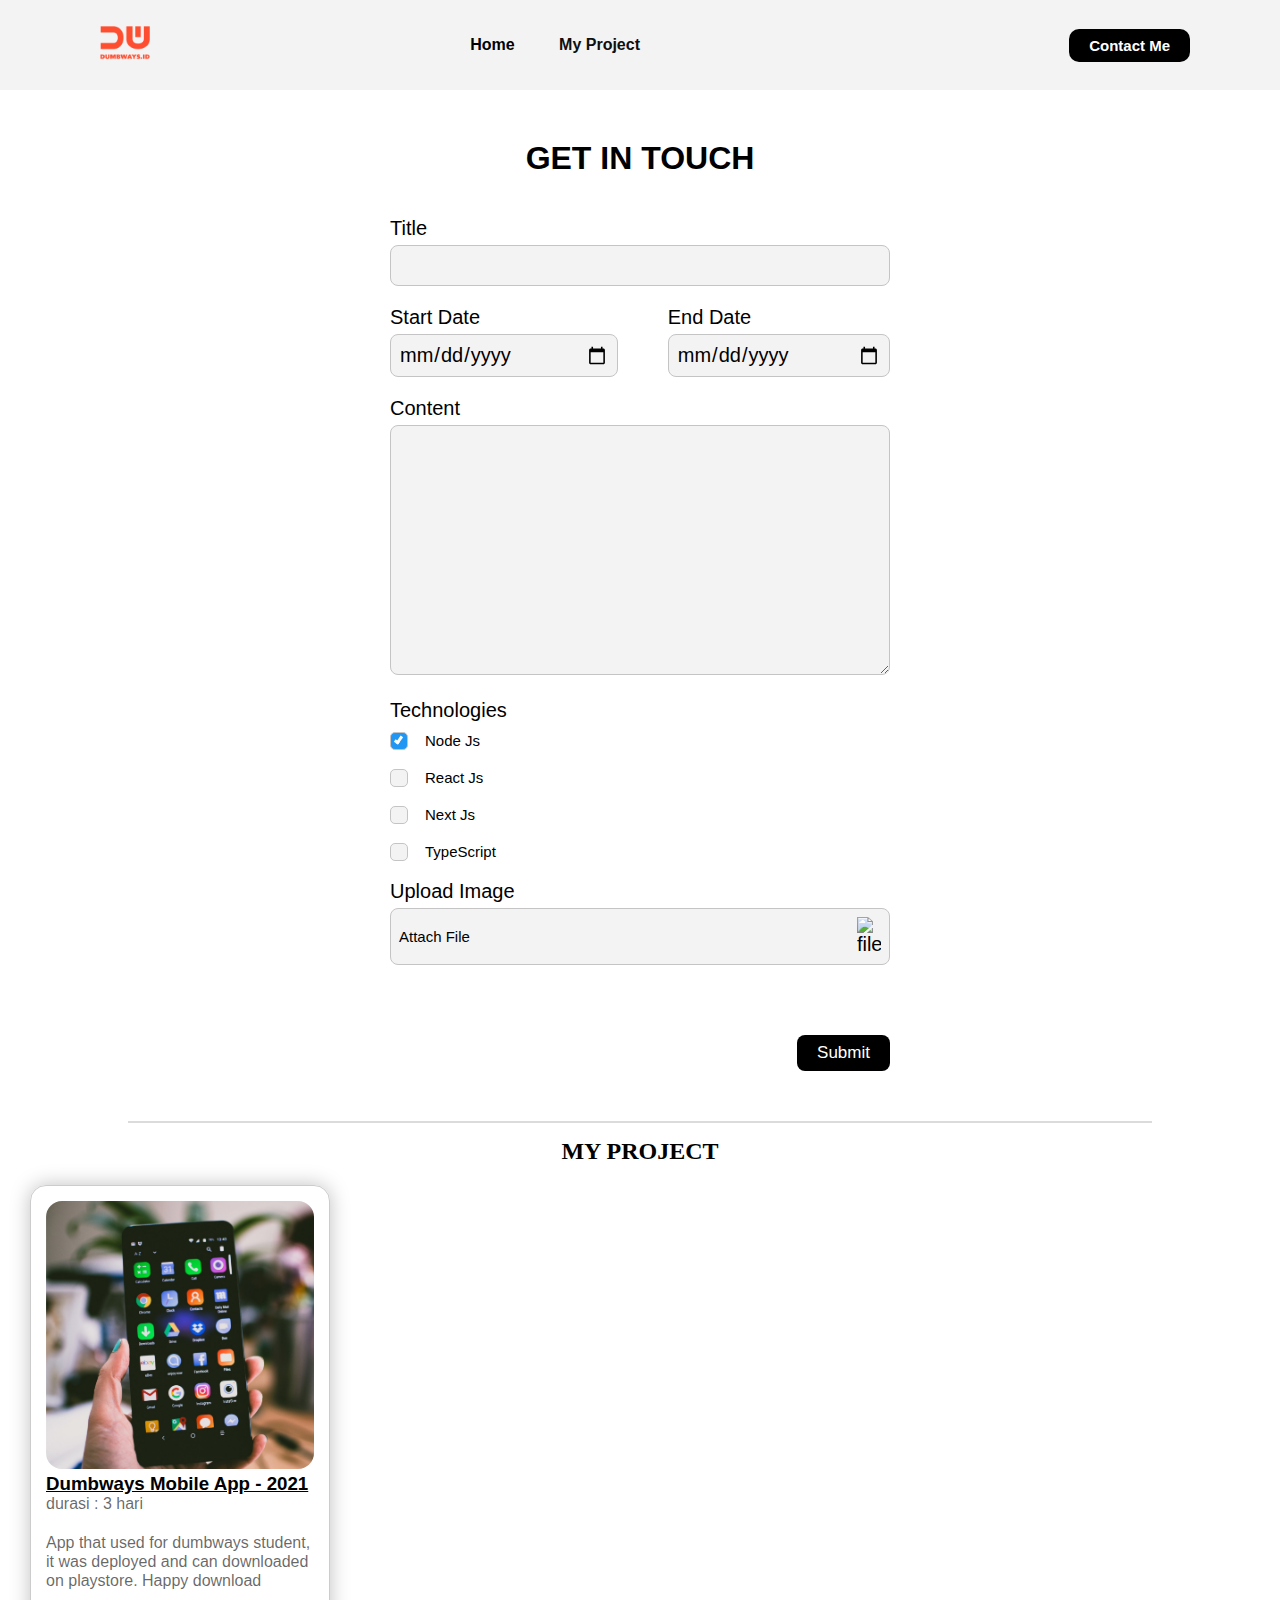
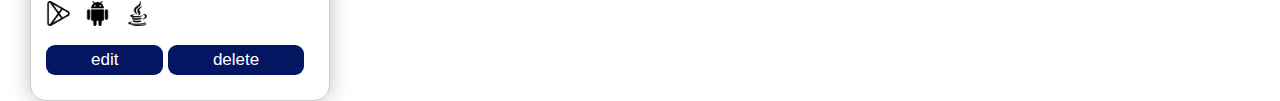
==== commit 3df0111b: "fifth push" ====
--- a/blog.html
+++ b/blog.html
@@ -1,92 +1,137 @@
 <!DOCTYPE html>
-<html lang="en">
-    <head>
-      <meta charset="UTF-8">
-      <meta http-equiv="X-UA-Compatible" content="IE=edge">
-      <meta name="viewport" content="width=device-width, initial-scale=1.0">
-      <link rel="stylesheet" href="style.css">
-      <title>Blog Page</title>
-    </head>
-  <body>
+<html>
+<head>
+  <title>Blog Page</title>
+  <link rel="stylesheet" href="style.css" />
+</head>
+<body>
+    <!-- NavBar -->
     <nav>
         <div class="left-side">
-          <div class="logo"><a href="index.html"><img src="brandred.png"></a></div>
-          <ul>
-            <li>
-              <a href="home.html">Home</a>
-            </li>
-            <li>
-              <a href="blog.html" class="list-active">Blog</a>
-            </li>
-          </ul>
+            <div class="logo"><a href="#"><img src="brandred.png"></a></div>
+            <ul>
+                <li>
+                    <a href="#">Home</a>
+                </li>
+                <li>
+                    <a href="blog.html" class="list-active">My Project</a>
+                </li>
+            </ul>
         </div>
         <div class="right-side">
-          <a href="contact.html"> Contact Me </a>
+            <a href="#"> Contact Me </a>
         </div>
     </nav>
-    <!-- Blog Form-->
+    <!--FORM BLOG-->
     <div class="blog">
-      <div class="blog-form">
-        <div class="form-container">
-          <form onsubmit="addBlog(event)">
-            <h1>Create Post Blog</h1>
-            <div>
-              <label for="input-blog-title">Title</label>
-              <input id="input-blog-title" />
-            </div>
-            <div>
-              <label for="input-blog-content">Content</label>
-              <textarea id="input-blog-content"></textarea>
-            </div>
-            <div>
-              <label>Upload Image</label>
-              <div class="input-blog-image-group">
-                <label for="input-blog-image">
-                  <p>Attach File</p>
-                  <img src="link.png" alt="file" style="width: 5%;" />
-                </label>
-                <input type="file" id="input-blog-image" hidden />
+        <div class="blog-form">
+          <div class="form-container">
+            <form onsubmit="addCard(event)">
+                <h1>GET IN TOUCH</h1>
+                <div>
+                    <label for="input-card-title">Title</label>
+                    <input id="input-card-title" />
+                </div>
+                <div class="date">
+                  <div class="left-side">
+                  <label for="start-date">Start Date</label>
+                  <input type="date" id="today" style="cursor: pointer;"/>
+                  </div>
+                  <div class="right-side">
+                    <label for="end-date">End Date</label>
+                    <input type="date" id="enddate" style="cursor: pointer;" />
+                  </div>
+                </div>
+                <div>
+                    <label for="input-card-content">Content</label>
+                    <textarea id="input-card-content"></textarea>
+                </div>
+                <div>
+                   <label for="checkbox-technologies">Technologies</label>
+                    <label class="container" style="margin-top: 10px; font-size: 15px;">Node Js
+                        <input type="checkbox" checked="checked">
+                        <span class="checkmark"></span>
+                    </label>
+                  
+                    <label class="container" style="font-size: 15px;">React Js
+                        <input type="checkbox">
+                        <span class="checkmark"></span>
+                    </label>
+                  
+                    <label class="container" style="font-size: 15px;">Next Js
+                        <input type="checkbox">
+                        <span class="checkmark"></span>
+                    </label>
+                  
+                    <label class="container" style="font-size: 15px;">TypeScript
+                        <input type="checkbox">
+                        <span class="checkmark"></span>
+                    </label>
+                </div>
+                <div>
+                    <label>Upload Image</label>
+                    <div class="input-card-image-group">
+                        <label for="input-card-image">
+                            <p>Attach File</p>
+                            <img src="link.png" alt="file" />
+                        </label>
+                        <input type="file" id="input-card-image" hidden />
+                    </div>
+                </div>
+                <div class="button-group">
+                    <button>Submit</button>
+                </div>
+                <script src="blog.js"></script>
+            </form>
+          </div>
+        </div>
+        <hr class="line"/>
+            <span class="project">
+            <h2>MY PROJECT</h2>
+
+            <div id="contents" class="project-list">
+              <div class="card1">
+                <div class="image">
+                  <img src="card1.png" alt="my image" />
+                </div>
+                <div class="header">
+                  <h3><a href="detail-card1.html" target="_blank" style="color: black;">Dumbways Mobile App - 2021</a></h3>
+                  <p style="color: rgba(0, 0, 0, 0.6)">durasi : 3 hari</p>
+                </div>
+                <div class="content">
+                  <p>
+                    App that used for dumbways student, it was deployed and can downloaded on playstore. Happy download
+                  </p>
+                </div>
+                
+                <div style="margin-top: 10px" >
+                    <a href="play.google.com"><img src="play-store.png" style="position: relative; cursor:progress; width: 25px; " alt="play-store" target="_blank"/></a>
+                    <a href="android.com"><img src="android.png" alt="android" style="position:relative; cursor:progress; width: 25px; margin-left: 10px;" target="_blank"/></a>
+                    <a href="java.com"><img src="java.png" style="position: relative; cursor: progress; width: 25px; margin-left: 10px;" alt="twitter"/></a>
+                </div>
+      
+                <span>
+                    <button style="padding: 5px 45px;
+                    font-size: 17px;
+                    background: #041562;
+                    border-radius: 9px;
+                    border: none;
+                    color: rgb(255, 255, 255);
+                    cursor: progress;
+                    margin-top: 15px;">edit</button>
+      
+                    <button style="padding: 5px 45px;
+                    font-size: 17px;
+                    background: #041562;
+                    border-radius: 9px;
+                    border: none;
+                    color: rgb(255, 255, 255);
+                    cursor: progress;">delete</button>
+                </span>
+          
+      
               </div>
             </div>
-            <div class="button-group">
-              <button>Post Blog</button>
-            </div>
-          </form>
-      </div>
-      </div>
-      <hr class="line" />
-     <div id="contents" class="blog-list">
-      <div class="blog-list-item">
-        <div class="blog-image">
-          <img src="news1.png" alt="" />
-        </div>
-        <div class="blog-content">
-          <div class="btn-group">
-            <button class="btn-edit">Edit Post</button>
-            <button class="btn-post">Post Blog</button>
-          </div>
-          <h1>
-            <a href="blog-detail.html" target="_blank">Pasar Coding di Indonesia Dinilai Masih Menjanjikan</a>
-          </h1>
-          <div class="detail-blog-content">
-            12 Jul 2021 22:30 WIB | Ichsan Emrald Alamsyah
-          </div>
-          <p>
-            Ketimpangan sumber daya manusia (SDM) di sektor digital masih
-            menjadi isu yang belum terpecahkan. Berdasarkan penelitian
-            ManpowerGroup, ketimpangan SDM global, termasuk Indonesia,
-            meningkat dua kali lipat dalam satu dekade terakhir. Lorem ipsum,
-            dolor sit amet consectetur adipisicing elit. Quam, molestiae
-            numquam! Deleniti maiores expedita eaque deserunt quaerat! Dicta,
-            eligendi debitis?
-          </p>
-          <div style="text-align: right">
-            <span style="font-size: 15px; color: grey">1 hours ago</span>
-          </div>
-        </div>
-      </div>
-      </div>
-    </div>
-    <script src="blog.js"></script>
+        </span>
   </body>
-</html>+</html>
--- a/style.css
+++ b/style.css
@@ -5,6 +5,58 @@
     font-family: "Poppins", sans-serif;
 }
 
+/* Form Contact */
+
+.form-contact {
+    height: 100vh;
+    display: flex;
+    justify-content: center;
+    align-items: center;
+}
+  
+.form-contact form label {
+    font-size: 15px;
+    font-weight: bold;
+}
+  
+.form-contact form input, textarea {
+    width: 100%;
+    font-size: 20px;
+    font-weight: 40;
+    padding: 8px;
+    margin-top: 5px;
+    margin-bottom: 15px;
+    background: #f4f3f3;
+    border: 1px solid #c4c4c4;
+    border-radius: 8px;
+}
+
+.form-contact form select{
+    width: 100%;
+    font-size: 15px;
+    font-weight: bold;
+    padding: 8px;
+    margin-top: 5px;
+    margin-bottom: 15px;
+    background: #f4f3f3;
+    border: 1px solid #c4c4c4;
+    border-radius: 8px;
+}
+  
+.form-contact form textarea {
+    height: 90px;
+}
+  
+.form-contact form button {
+    padding: 8px 30px;
+    font-size: 17px;
+    background: #000000;
+    border-radius: 20px;
+    border: none;
+    color: #fff;
+    cursor: pointer;
+} 
+
 /* Navbar */
 nav {
     display: flex;
@@ -20,6 +72,22 @@
   
 nav div.left-side {
     padding-left: 90px;
+}
+  
+nav div.right-side {
+    padding-right: 90px;
+    display: flex;
+    justify-content: flex-end;
+}
+  
+nav ul {
+    list-style-type: none;
+    margin-left: 40px;
+}
+  
+nav ul li {
+    display: inline;
+    margin-left: 40px;
 }
 
 .logo img {
@@ -27,170 +95,71 @@
     margin-top: 20%;
     margin-left: 10px;
     margin-bottom: 20%;
-    width: 18%;
-}
-  
-nav div.right-side {
-    padding-right: 90px;
-    display: flex;
-    justify-content: flex-end;
-}
-  
-nav ul {
-    list-style-type: none;
-    margin-left: 40px;
-}
-  
-nav ul li {
-    display: inline;
-    margin-left: 40px;
+    width: 50px;
 }
   
 nav ul li a {
-    color: #b61919;
+    color: #000000;
     text-decoration: none;  
     font-weight: bold;
 }
   
 nav ul li a.list-active {
-    color: #b61919;
+    color: #0f0f0f;
     font-weight: 700;
 }
 
 nav .right-side a {
     font-size: 15px;
     padding: 8px 20px;
-    background-color: #ec4d37;
+    background-color: #000000;
     border: none;
     border-radius: 10px;
     color: #fff;
     font-weight: bold;
     text-decoration: none;
-}
-
-/* Card Profile */
-
-.personal {
-    display: flex;
-    height: 115vh;
-}
-  
-.personal .left {
-    flex: 40%;
-    display: flex;
-    justify-content: flex-end;
-    align-items: center;
-}
-  
-.card {
-    width: 350px;
+    position: relative;
+}
+
+/*MY PROJECT*/
+
+.project-list {
+    display: flex;
+    flex-wrap: wrap;
+}
+
+.project h2 {
+    text-align: center;
+    margin-top: 15px;
+    font-family: 'Times New Roman', Times, serif;
+}
+
+.card1 {
+    width: 300px;
     border: 1px solid #00000033;
     border-radius: 16px;
     padding: 15px 15px 25px 15px;
     box-shadow: 0px 0px 20px #00000040;
     margin-top: 20px;
-    margin-right: 25%;
-}
-  
-.card .image img {
+    transition: 0.4s;
+    margin-left: 30px;
+}
+
+.card1 .image img {
     width: 100%;
     border-radius: 16px;
 }
   
-.card .header h1 {
+.card1 .header h1 {
     text-align: left;
-    margin: 10px 0;
-}
-  
-.card .content p {
+    margin-top: 7%;
+}
+  
+.card1 .content p {
     text-align: left;
-    color: #000000;
+    color: rgba(0, 0, 0, 0.6);
     line-height: 120%;
-    margin-bottom: 20px;
-    font-weight: bold;
-}
-  
-.card .content table {
-    width: 100%;
-    border: 2px solid rgb(5, 4, 4);
-    border-radius: 1em;
-    border-collapse: collapse;
-}
-  
-.card .content table tr th {
-    font-weight: 600;
-    padding: 5px;
-}
-  
-.card .content table tr td {
-    font-weight: 300;
-    padding: 5px;
-    text-align: center;
-}
-  
-.personal .right {
-    flex: 60%;
-    display: flex;
-    position: relative;
-}
-
-.personal .right div {
-    position: absolute;
-    top: 90px;
-    left: 40px;
-    right: 80px;
-}
-
-.personal .right div h1 {
-    font-family: gill sans;
-}
-
-.personal .right div h3 {
-    font-family: gill sans;
-}
-
-.personal .right div p {
-    text-align: justify;
-    color: #000000;
-    margin-top: 5px;
-    margin-bottom: 20px;
-    font-family: 'Times New Roman', Times, serif;
-    font-size: 20px;
-}
-
-.personal .right .skill {
-    display: flex;
-}
-
-.personal .right .skill span {
-    flex: 1;
-    margin-right: 10px;
-}
-
-.personal .right .skill img {
-    width: 60px;
-    height: 60px;
-    object-fit: cover;
-    cursor: pointer;
-}
-
-.personal .right .skill p {
-    text-align: left;
-}
-  
-.personal .right .sosmed-list {
-    position: absolute;
     margin-top: 20px;
-}
-
-.personal .right .sosmed-list a {
-    cursor: pointer progress;
-    margin-right: 10px;
-}
-  
-.personal .right .sosmed-list a img {
-    cursor: progress;
-    width: 30px;
 }
 
 /* Blog Form */
@@ -203,10 +172,21 @@
 .blog-form .form-container {
     width: 500px;
 }
-  
+
+.blog-form .form-container .date {
+    width: 500px;
+    display: flex;
+}
+
+.blog-form .form-container .date .right-side {
+    margin-left: 50px;
+}
+
+
 .blog-form .form-container h1 {
     text-align: center;
     margin-bottom: 40px;
+    font-weight: bold;
 }
   
 .blog-form form label {
@@ -223,14 +203,14 @@
     margin-bottom: 20px;
     background: #f4f3f3;
     border: 1px solid #c4c4c4;
-    border-radius: 8px;
+    border-radius: 8px; 
 }
   
 .blog-form form textarea {
     height: 250px;
 }
   
-.blog-form form .input-blog-image-group {
+.blog-form form .input-card-image-group {
     width: 100%;
     font-size: 20px;
     font-weight: 400;
@@ -242,12 +222,16 @@
     border-radius: 8px;
     cursor: pointer;
 }
-  
-.blog-form form .input-blog-image-group label p {
-    font-size: 15px;
-}
-  
-.blog-form form .input-blog-image-group label {
+
+.blog-form form .input-card-image-group img {
+    width: 5%;
+}
+
+.blog-form form .input-card-image-group label p {
+    font-size: 15px;
+}
+  
+.blog-form form .input-card-image-group label {
     cursor: pointer;
     display: flex;
     align-items: center;
@@ -257,12 +241,13 @@
 .blog-form form .button-group {
     text-align: right;
 }
+
   
 .blog-form form button {
     margin-top: 50px;
     padding: 8px 20px;
     font-size: 17px;
-    background: #ec4d37;
+    background: #000000;
     border-radius: 8px;
     border: none;
     color: #fff;
@@ -276,7 +261,72 @@
     margin-left: auto;
 }
 
-/* Blog list */
+.container {
+    display: block;
+    position: relative;
+    padding-left: 35px;
+    margin-bottom: 20px;
+    cursor: pointer;
+    font-size: 15px;
+    -webkit-user-select: none;
+    -moz-user-select: none;
+    -ms-user-select: none;
+    user-select: none;
+}
+  
+.container input {
+    position: absolute;
+    opacity: 0;
+    cursor: pointer;
+    height: 0;
+    width: 0;
+}
+  
+    /* Create a custom checkbox */
+.checkmark {
+    position: absolute;
+    top: 0;
+    left: 0;
+    height: 18px;
+    width: 18px;
+    background-color: #f4f3f3;
+    border: 1px solid #c4c4c4;
+    border-radius: 5px;
+}
+  
+/* On mouse-over, add a grey background color */
+  .container:hover input ~ .checkmark {
+    background-color: #f4f3f3;
+}
+  
+/* When the checkbox is checked, add a blue background */
+.container input:checked ~ .checkmark {
+    background-color: #2196F3;
+}
+  
+.checkmark:after {
+    content: "";
+    position: absolute;
+    display: none;
+}
+  
+.container input:checked ~ .checkmark:after {
+    display: block;
+}
+  
+  /* Style the checkmark/indicator */
+.container .checkmark:after {
+    left: 5px;
+    top: 2px;
+    width: 2px;
+    height: 6px;
+    border: solid white;
+    border-width: 0 3px 3px 0;
+    -webkit-transform: rotate(35deg);
+    -ms-transform: rotate(35deg);
+    transform: rotate(35deg);
+}
+  
 .blog .blog-list {
     margin-top: 80px;
     margin-bottom: 80px;
@@ -346,43 +396,4 @@
     font-size: 14px;
     line-height: 20px;
     text-align: justify;
-}
-
-/* Blog Detail */
-.blog-detail {
-    display: flex;
-    justify-content: center;
-}
-
-.blog-detail-container {
-    width: 80%;
-    margin: 40px 0;
-}
-  
-.blog-detail-container img {
-    width: 90%;
-}
-
-.blog-detail-container h1 {
-    font-style: normal;
-    font-weight: 800;
-    font-size: 44px;
-    line-height: 120%;
-    margin-bottom: 15px;
-}
-
-.blog-detail-container .author {
-    font-weight: 100;
-    font-size: 20px;
-    line-height: 120%;
-    margin-bottom: 20px;
-}
-
-.blog-detail-container p {
-    margin-top: 40px;
-    font-style: normal;
-    font-weight: normal;
-    font-size: 20px;
-    line-height: 120%;
-    text-align: justify;
 }